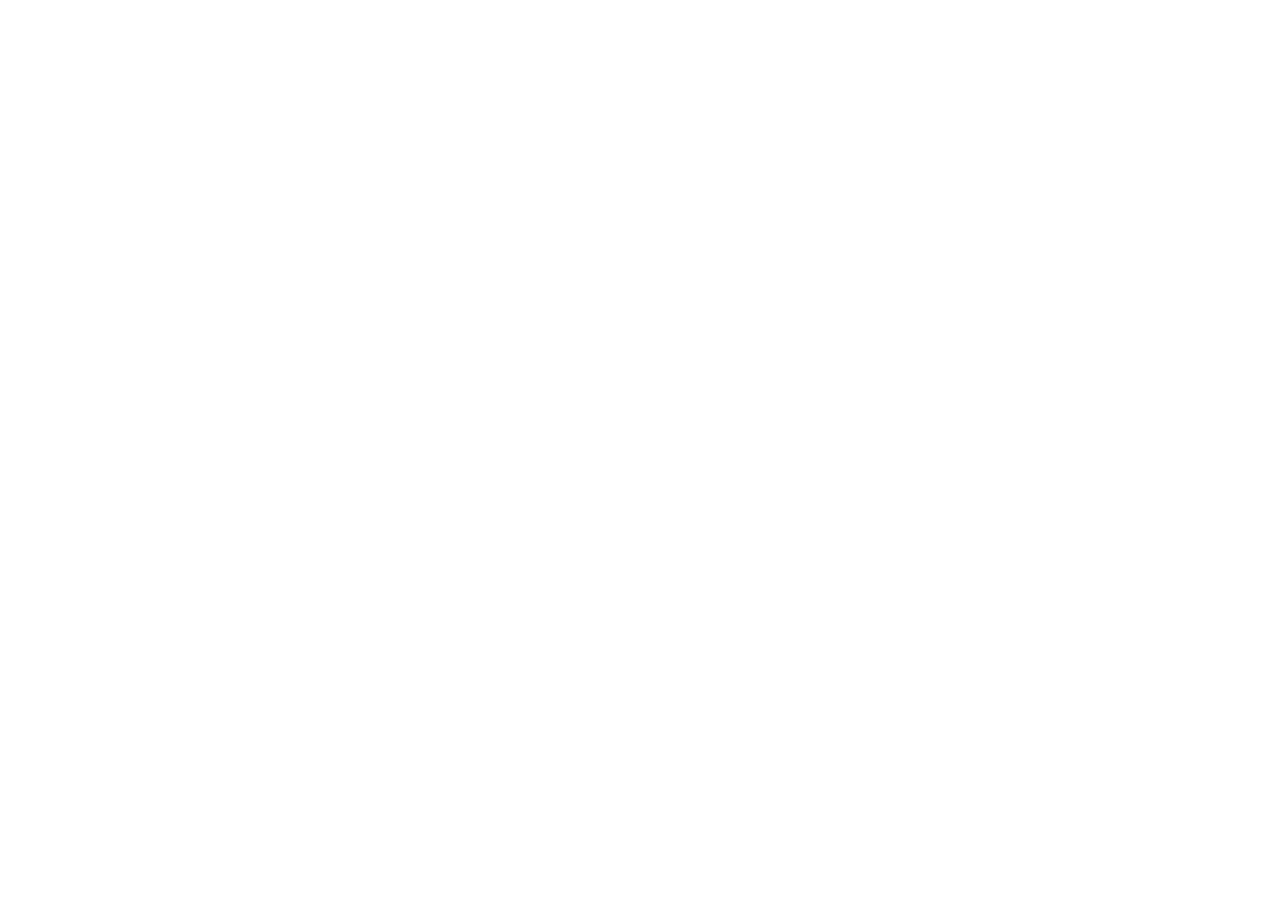
==== Formulario.html @ 4edf2ee1 "Adiciona arquivos HTML e CSS para o formulário inicial" ====
<!DOCTYPE html>
<html lang="pt-br">
<head>
    <meta charset="UTF-8">
    <meta name="viewport" content="width=device-width, initial-scale=1.0">
    <link rel="stylesheet" href="Formulario.css">
    <title>Formulario Adidas Amarelo</title>
</head>
<body>
    
</body>
</html>
---- Formulario.css ----
*{
    margin: 0;
    padding: 0;
    box-sizing: border-box;
}
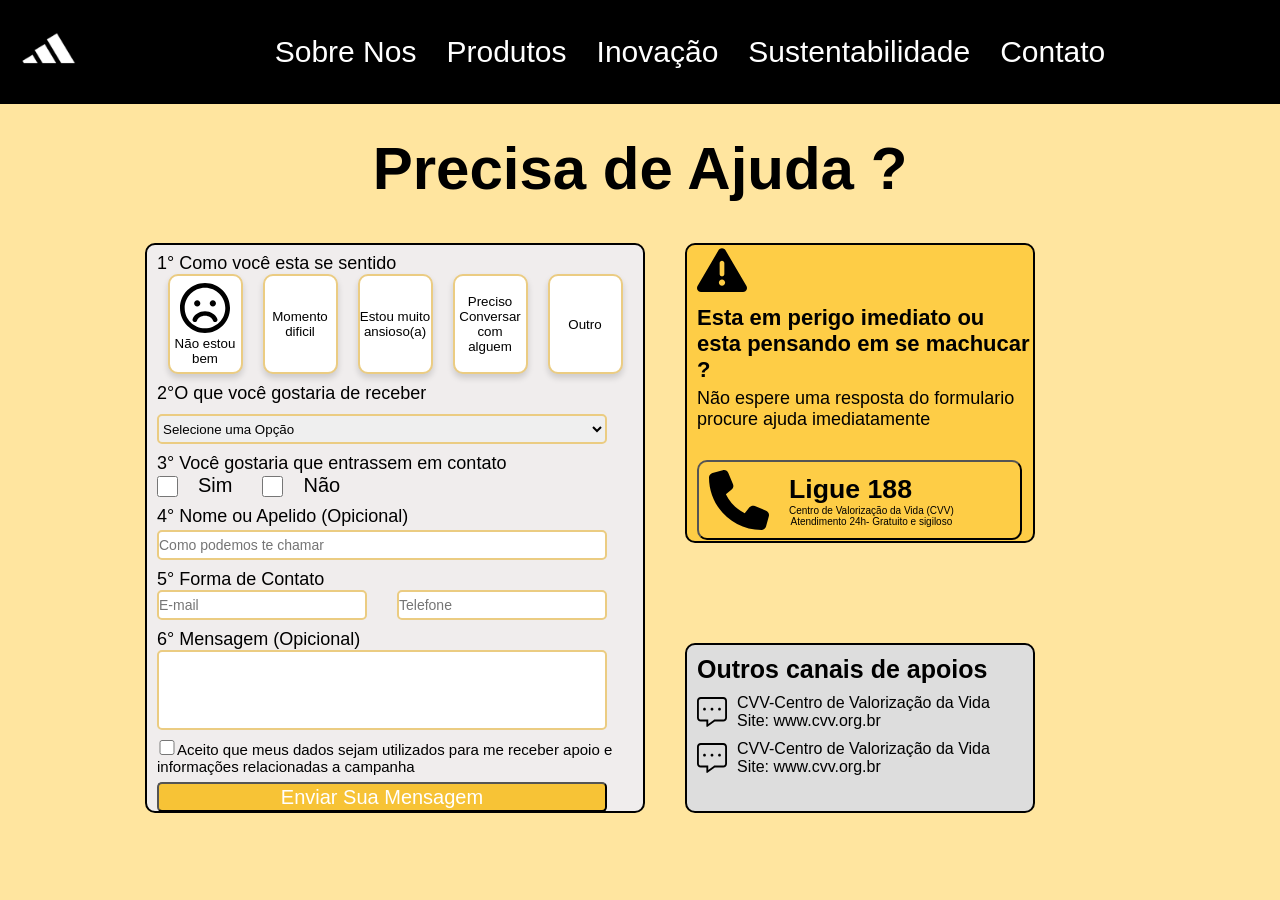
==== commit f490c89b: "Projeto Finalizado" ====
--- a/Formulario.html
+++ b/Formulario.html
@@ -1,12 +1,137 @@
 <!DOCTYPE html>
 <html lang="pt-br">
+
 <head>
     <meta charset="UTF-8">
     <meta name="viewport" content="width=device-width, initial-scale=1.0">
-    <link rel="stylesheet" href="Formulario.css">
-    <title>Formulario Adidas Amarelo</title>
+    <title>Formulario Setembro-</title>
+    <link rel="stylesheet" href="formulario.css">
 </head>
+
 <body>
-    
+    <header>
+        <div class="logo">
+            <img src="Imagem/images-removebg-preview.png" alt="">
+        </div>
+        <nav>
+            <a href="#">Sobre Nos</a>
+            <a href="#">Produtos</a>
+            <a href="#">Inovação</a>
+            <a href="#">Sustentabilidade</a>
+            <a href="#">Contato</a>
+        </nav>
+        <div class="login">
+            <svg xmlns="http://www.w3.org/2000/svg" viewBox="0 0 640 640">
+                <path
+                    d="M463 448.2C440.9 409.8 399.4 384 352 384L288 384C240.6 384 199.1 409.8 177 448.2C212.2 487.4 263.2 512 320 512C376.8 512 427.8 487.3 463 448.2zM64 320C64 178.6 178.6 64 320 64C461.4 64 576 178.6 576 320C576 461.4 461.4 576 320 576C178.6 576 64 461.4 64 320zM320 336C359.8 336 392 303.8 392 264C392 224.2 359.8 192 320 192C280.2 192 248 224.2 248 264C248 303.8 280.2 336 320 336z" />
+            </svg>
+        </div>
+    </header>
+    <div class="meio">
+        <p>Precisa de Ajuda ?</p>
+    </div>
+    <div class="container">
+        <div class="container2">
+            <div class="dados">
+                <h1>1° Como você esta se sentido</h1>
+                <div class="cards">
+                    <button><span><svg xmlns="http://www.w3.org/2000/svg" viewBox="0 0 512 512">
+                                <path
+                                    d="M143.9 398.6C131.4 394.1 124.9 380.3 129.4 367.9C146.9 319.4 198.9 288 256 288C313.1 288 365.1 319.4 382.6 367.9C387.1 380.3 380.6 394.1 368.1 398.6C355.7 403.1 341.9 396.6 337.4 384.1C328.2 358.5 297.2 336 256 336C214.8 336 183.8 358.5 174.6 384.1C170.1 396.6 156.3 403.1 143.9 398.6V398.6zM208.4 208C208.4 225.7 194 240 176.4 240C158.7 240 144.4 225.7 144.4 208C144.4 190.3 158.7 176 176.4 176C194 176 208.4 190.3 208.4 208zM304.4 208C304.4 190.3 318.7 176 336.4 176C354 176 368.4 190.3 368.4 208C368.4 225.7 354 240 336.4 240C318.7 240 304.4 225.7 304.4 208zM512 256C512 397.4 397.4 512 256 512C114.6 512 0 397.4 0 256C0 114.6 114.6 0 256 0C397.4 0 512 114.6 512 256zM256 48C141.1 48 48 141.1 48 256C48 370.9 141.1 464 256 464C370.9 464 464 370.9 464 256C464 141.1 370.9 48 256 48z" />
+                            </svg></span>Não estou bem </button>
+                    <button>Momento dificil</button>
+                    <button>Estou muito ansioso(a)</button>
+                    <button>Preciso Conversar com alguem</button>
+                    <button>Outro</button>
+
+                </div>
+                <div class="aviso2">
+                    <h1>2°O que você gostaria de receber</h1>
+                    <select name="" id="">
+                        <option value="">Selecione uma Opção</option>
+                        <option value="1">Mensagem</option>
+                        <option value="2">Telefone</option>
+                        <option value="3">E-mail</option>
+                    </select>
+                </div>
+                <div class="aviso3">
+                    <h1>3° Você gostaria que entrassem em contato</h1>
+                    <div class="checkbox">
+                        <input type="checkbox">Sim
+                        <input type="checkbox">Não
+                    </div>
+                </div>
+                <div class="aviso4">
+                    <h1>4° Nome ou Apelido (Opicional)</h1>
+                    <input type="text" placeholder="Como podemos te chamar">
+                </div>
+                <div class="aviso5">
+                    <h1>5° Forma de Contato </h1>
+                    <div class="formas-contato">
+                        <input type="email" placeholder="E-mail">
+                        <input type="tel" placeholder="Telefone">
+                    </div>
+                </div>
+                <div class="aviso6">
+                    <h1>6° Mensagem (Opicional) </h1>
+                    <input type="text">
+                </div>
+                <div class="termos">
+                    <input type="checkbox">Aceito que meus dados sejam utilizados para me receber apoio e informações
+                    relacionadas a campanha
+                </div>
+                <div class="enviar">
+                    <button>Enviar Sua Mensagem</button>
+                </div>
+            </div>
+            <div class="caso-contrario">
+                <div class="img">
+                    <svg xmlns="http://www.w3.org/2000/svg" viewBox="0 0 512 512">
+                        <path
+                            d="M256 32c14.2 0 27.3 7.5 34.5 19.8l216 368c7.3 12.4 7.3 27.7 .2 40.1S486.3 480 472 480H40c-14.3 0-27.6-7.7-34.7-20.1s-7-27.8 .2-40.1l216-368C228.7 39.5 241.8 32 256 32zm0 128c-13.3 0-24 10.7-24 24V296c0 13.3 10.7 24 24 24s24-10.7 24-24V184c0-13.3-10.7-24-24-24zm32 224c0-17.7-14.3-32-32-32s-32 14.3-32 32s14.3 32 32 32s32-14.3 32-32z" />
+                    </svg>
+                </div>
+                <div class="escrita">
+                    <h1>Esta em perigo imediato ou esta pensando em se machucar ?</h1>
+                    <p>Não espere uma resposta do formulario procure ajuda imediatamente</p>
+                </div>
+                <div>
+                    <button>
+                        <svg xmlns="http://www.w3.org/2000/svg" viewBox="0 0 512 512">
+                            <path
+                                d="M164.9 24.6c-7.7-18.6-28-28.5-47.4-23.2l-88 24C12.1 30.2 0 46 0 64C0 311.4 200.6 512 448 512c18 0 33.8-12.1 38.6-29.5l24-88c5.3-19.4-4.6-39.7-23.2-47.4l-96-40c-16.3-6.8-35.2-2.1-46.3 11.6L304.7 368C234.3 334.7 177.3 277.7 144 207.3L193.3 167c13.7-11.2 18.4-30 11.6-46.3l-40-96z" />
+                        </svg>
+                        <div class="ligue">
+
+                        
+                        <h1>Ligue 188</h1>
+                        <p>Centro de Valorização da Vida (CVV)
+                        </p>
+                        <p>Atendimento 24h- Gratuito e sigiloso</p>
+                    </div>
+                    </button>
+                </div>
+
+            </div>
+            <div class="outros-canais">
+                <h1>Outros canais de apoios </h1>
+                <div class="canais">
+                    <svg aria-hidden="true" data-prefix="fal" data-icon="comment-alt-dots" role="img" xmlns="http://www.w3.org/2000/svg" viewBox="0 0 512 512" class="svg-inline--fa fa-comment-alt-dots fa-w-16 fa-7x"><path fill="currentColor" d="M448 0H64C28.7 0 0 28.7 0 64v288c0 35.3 28.7 64 64 64h96v84c0 7.1 5.8 12 12 12 2.4 0 4.9-.7 7.1-2.4L304 416h144c35.3 0 64-28.7 64-64V64c0-35.3-28.7-64-64-64zm32 352c0 17.6-14.4 32-32 32H293.3l-8.5 6.4L192 460v-76H64c-17.6 0-32-14.4-32-32V64c0-17.6 14.4-32 32-32h384c17.6 0 32 14.4 32 32v288zM128 184c-13.3 0-24 10.7-24 24s10.7 24 24 24 24-10.7 24-24-10.7-24-24-24zm128 0c-13.3 0-24 10.7-24 24s10.7 24 24 24 24-10.7 24-24-10.7-24-24-24zm128 0c-13.3 0-24 10.7-24 24s10.7 24 24 24 24-10.7 24-24-10.7-24-24-24z" class=""></path></svg>
+                    <div class="escrita-canais">
+                        <p>CVV-Centro de Valorização da Vida </p>
+                        <p>Site:<a href=""> www.cvv.org.br</a></p>
+                    </div>
+                </div>
+                <div class="canais">
+                    <svg aria-hidden="true" data-prefix="fal" data-icon="comment-alt-dots" role="img" xmlns="http://www.w3.org/2000/svg" viewBox="0 0 512 512" class="svg-inline--fa fa-comment-alt-dots fa-w-16 fa-7x"><path fill="currentColor" d="M448 0H64C28.7 0 0 28.7 0 64v288c0 35.3 28.7 64 64 64h96v84c0 7.1 5.8 12 12 12 2.4 0 4.9-.7 7.1-2.4L304 416h144c35.3 0 64-28.7 64-64V64c0-35.3-28.7-64-64-64zm32 352c0 17.6-14.4 32-32 32H293.3l-8.5 6.4L192 460v-76H64c-17.6 0-32-14.4-32-32V64c0-17.6 14.4-32 32-32h384c17.6 0 32 14.4 32 32v288zM128 184c-13.3 0-24 10.7-24 24s10.7 24 24 24 24-10.7 24-24-10.7-24-24-24zm128 0c-13.3 0-24 10.7-24 24s10.7 24 24 24 24-10.7 24-24-10.7-24-24-24zm128 0c-13.3 0-24 10.7-24 24s10.7 24 24 24 24-10.7 24-24-10.7-24-24-24z" class=""></path></svg>
+                    <div class="escrita-canais">
+                        <p>CVV-Centro de Valorização da Vida </p>
+                        <p>Site:<a href=""> www.cvv.org.br</a></p>
+                    </div>
+                </div>
+            </div>
+        </div>
+    </div>
 </body>
+
 </html>
--- a/formulario.css
+++ b/formulario.css
@@ -0,0 +1,317 @@
+* {
+    margin: 0;
+    padding: 0;
+    box-sizing: border-box;
+    font-family: Arial, sans-serif;
+}
+
+body {
+    background-color: rgb(255, 229, 159);
+}
+
+header {
+    display: flex;
+    align-items: center;
+    justify-content: space-between;
+    background-color: black;
+
+    img {
+        width: 100px;
+        height: 100px;
+
+    }
+
+    a {
+        text-decoration: none;
+        color: white;
+        font-size: 30px;
+    }
+}
+
+nav {
+    display: flex;
+    gap: 30px;
+
+}
+
+.login {
+    background: white;
+}
+
+.dados {
+    background-color: rgb(240, 237, 237);
+    border: 2px solid black;
+    width: 500px;
+    border-radius: 10px;
+    height: 570px;
+    font-size: 13px;
+    grid-row-start: 1;
+    grid-row-end: 5;
+    grid-column-start: 2;
+    grid-column-end: 3;
+    margin-left: 50px;
+
+    h1 {
+        font-size: 18px;
+        font-weight: 500;
+        margin-left: 10px;
+        margin-top: 8px;
+    }
+
+}
+
+.container {
+    display: flex;
+    justify-content: center;
+    margin-top: 40px;
+}
+
+.container2 {
+    display: grid;
+    grid-template-columns: repeat(4, 1fr);
+    grid-template-rows: repeat(6, 100px);
+    column-gap: 40px;
+    margin-right: 150px;
+
+    input {
+        height: 15px;
+        border-radius: 5px;
+        border: 2px solid #EBCC82;
+    }
+
+    select {
+        border-radius: 5px;
+        width: 5px;
+        height: 25px;
+        border: 2px solid #EBCC82;
+    }
+}
+
+.aviso2 {
+
+    select {
+        width: 450px;
+        margin-top: 10px;
+        border: 2px solid #EBCC82;
+        margin-left: 10px;
+        height: 30px;
+    }
+
+    opition:disabled {
+        color: #999999;
+
+    }
+
+    margin-top: 9px;
+}
+
+.cards {
+    display: flex;
+    align-items: center;
+    justify-content: center;
+    gap: 20px;
+
+    button {
+        background-color: white;
+        width: 75px;
+        height: 100px;
+        border-radius: 10px;
+        border: 2px solid #EBCC82;
+        cursor: pointer;
+        box-shadow: 0 4px 6px rgba(0, 0, 0, 0.15);
+        transition: all 0.3s ease;
+
+        button:active {
+            transform: scale(0.95);
+            /* Encolhe 5% simulando o afundamento */
+            box-shadow: 0 2px 4px rgba(0, 0, 0, 0.1);
+            /* Sombra diminui */
+        }
+
+        svg {
+            width: 50px;
+            height: 50px;
+        }
+    }
+}
+
+.outros-canais {
+    background-color: rgb(221, 221, 221);
+    height: 170px;
+    grid-row-start: 5;
+    grid-row-end: 6;
+    grid-column-start: 3;
+    grid-column-end: 4;
+    border-radius: 10px;
+    border: 2px solid black;
+
+    h1 {
+        font-size: 25px;
+        margin-left: 10px;
+        margin-top: 10px;
+    }
+}
+
+.caso-contrario {
+    background-color: #FECD46;
+    grid-row-start: 1;
+    grid-row-end: 4;
+    grid-column-start: 3;
+    grid-column-end: 4;
+    border-radius: 10px;
+    border: 2px solid black;
+    width: 350px;
+
+    button {
+        display: flex;
+        align-items: center;
+        width: 325px;
+        height: 80px;
+        margin-left: 10px;
+        margin-top: 30px;
+        border-radius: 10px;
+        background-color: #FECD46;
+
+        p {
+            font-size: 10px;
+            margin-left: 20px;
+        }
+
+        h1 {
+            display: flex;
+            margin-left: 20px;
+            ;
+        }
+
+        svg {
+            width: 60px;
+            margin-left: 10px;
+        }
+    }
+}
+
+.aviso3 {
+    input {
+        width: 21px;
+        height: 21px;
+        border: 2px solid #EBCC82;
+        cursor: pointer;
+        margin-left: 10px;
+        margin-top: 2px;
+    }
+
+    margin-top: 9px;
+}
+
+.checkbox {
+    display: flex;
+    align-items: center;
+    font-size: 20px;
+    gap: 20px;
+}
+
+.aviso6 {
+    input {
+        height: 80px;
+        width: 450px;
+        margin-left: 10px;
+    }
+
+    margin-top: 9px;
+}
+
+.aviso5 {
+    input {
+        width: 210px;
+        height: 30px;
+        margin-left: 10px;
+        font-size: 14px;
+    }
+
+    margin-top: 9px;
+}
+
+.formas-contato {
+    display: flex;
+    gap: 20px;
+}
+
+.aviso4 {
+    input {
+        width: 450px;
+        height: 30px;
+        margin-left: 10px;
+        margin-top: 3px;
+        font-size: 14px;
+    }
+
+    margin-top:9px
+}
+
+.termos {
+    input {
+        width: 20px;
+    }
+
+    font-size: 15px;
+    margin-left: 10px;
+    margin-top: 10px;
+}
+
+.enviar {
+    button {
+        width: 450px;
+        height: 30px;
+        background-color: #f7c336;
+        font-weight: 500;
+        border-radius: 5px;
+        color: white;
+        font-size: 20px;
+    }
+
+    margin-top: 7px;
+    margin-left: 10px;
+}
+
+.img {
+    width: 50px;
+    height: 50px;
+    margin-left: 10px;
+}
+
+.escrita {
+    font-size: 11px;
+    margin-left: 10px;
+    font-weight: 500;
+    margin-top: 10px;
+
+    p {
+        font-size: 18px;
+        font-weight: 400;
+        margin-top: 5px;
+    }
+}
+
+.canais {
+    display: flex;
+    margin-left: 10px;
+    margin-top: 10px;
+    gap: 10px;
+
+    svg {
+        width: 30px;
+    }
+
+    a {
+        text-decoration: none;
+        color: black;
+    }
+}
+
+.meio {
+    display: flex;
+    justify-content: center;
+    font-size: 60px;
+    font-weight: 600;
+    margin-top: 30px;
+}
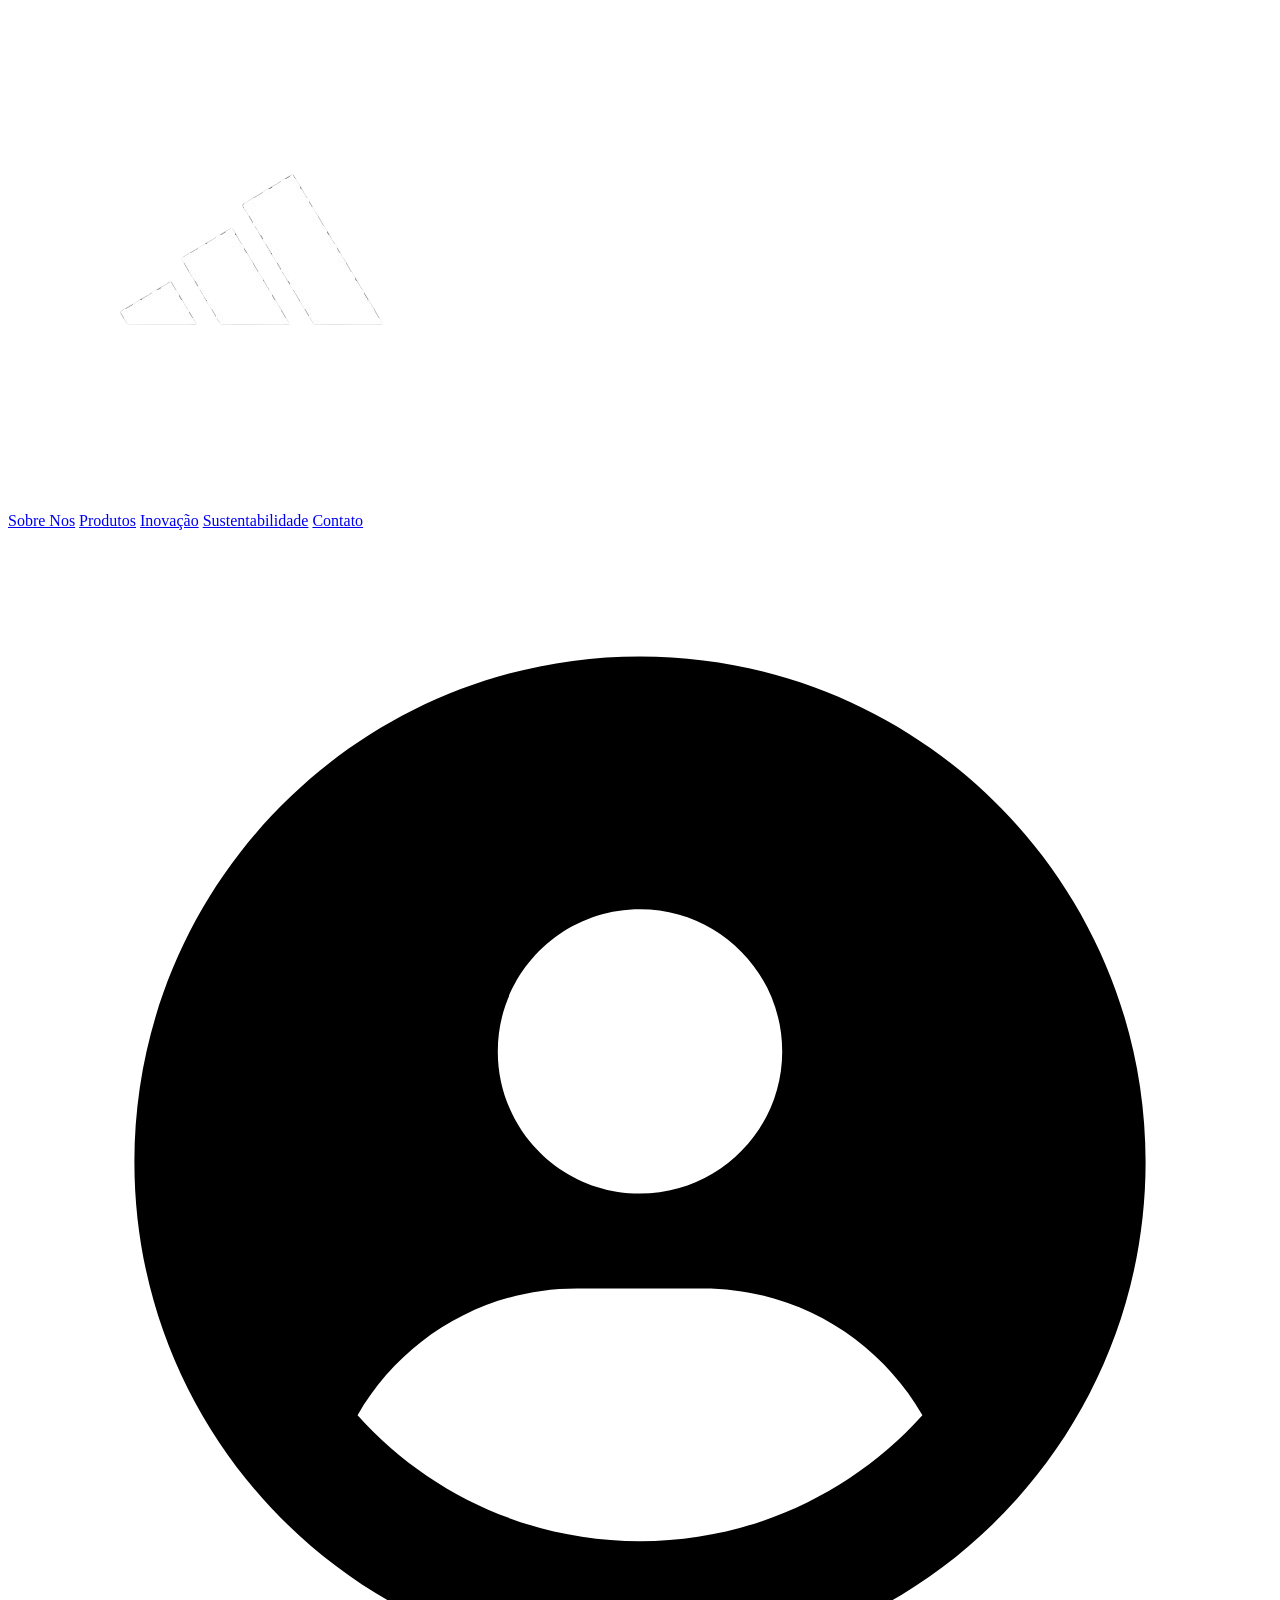
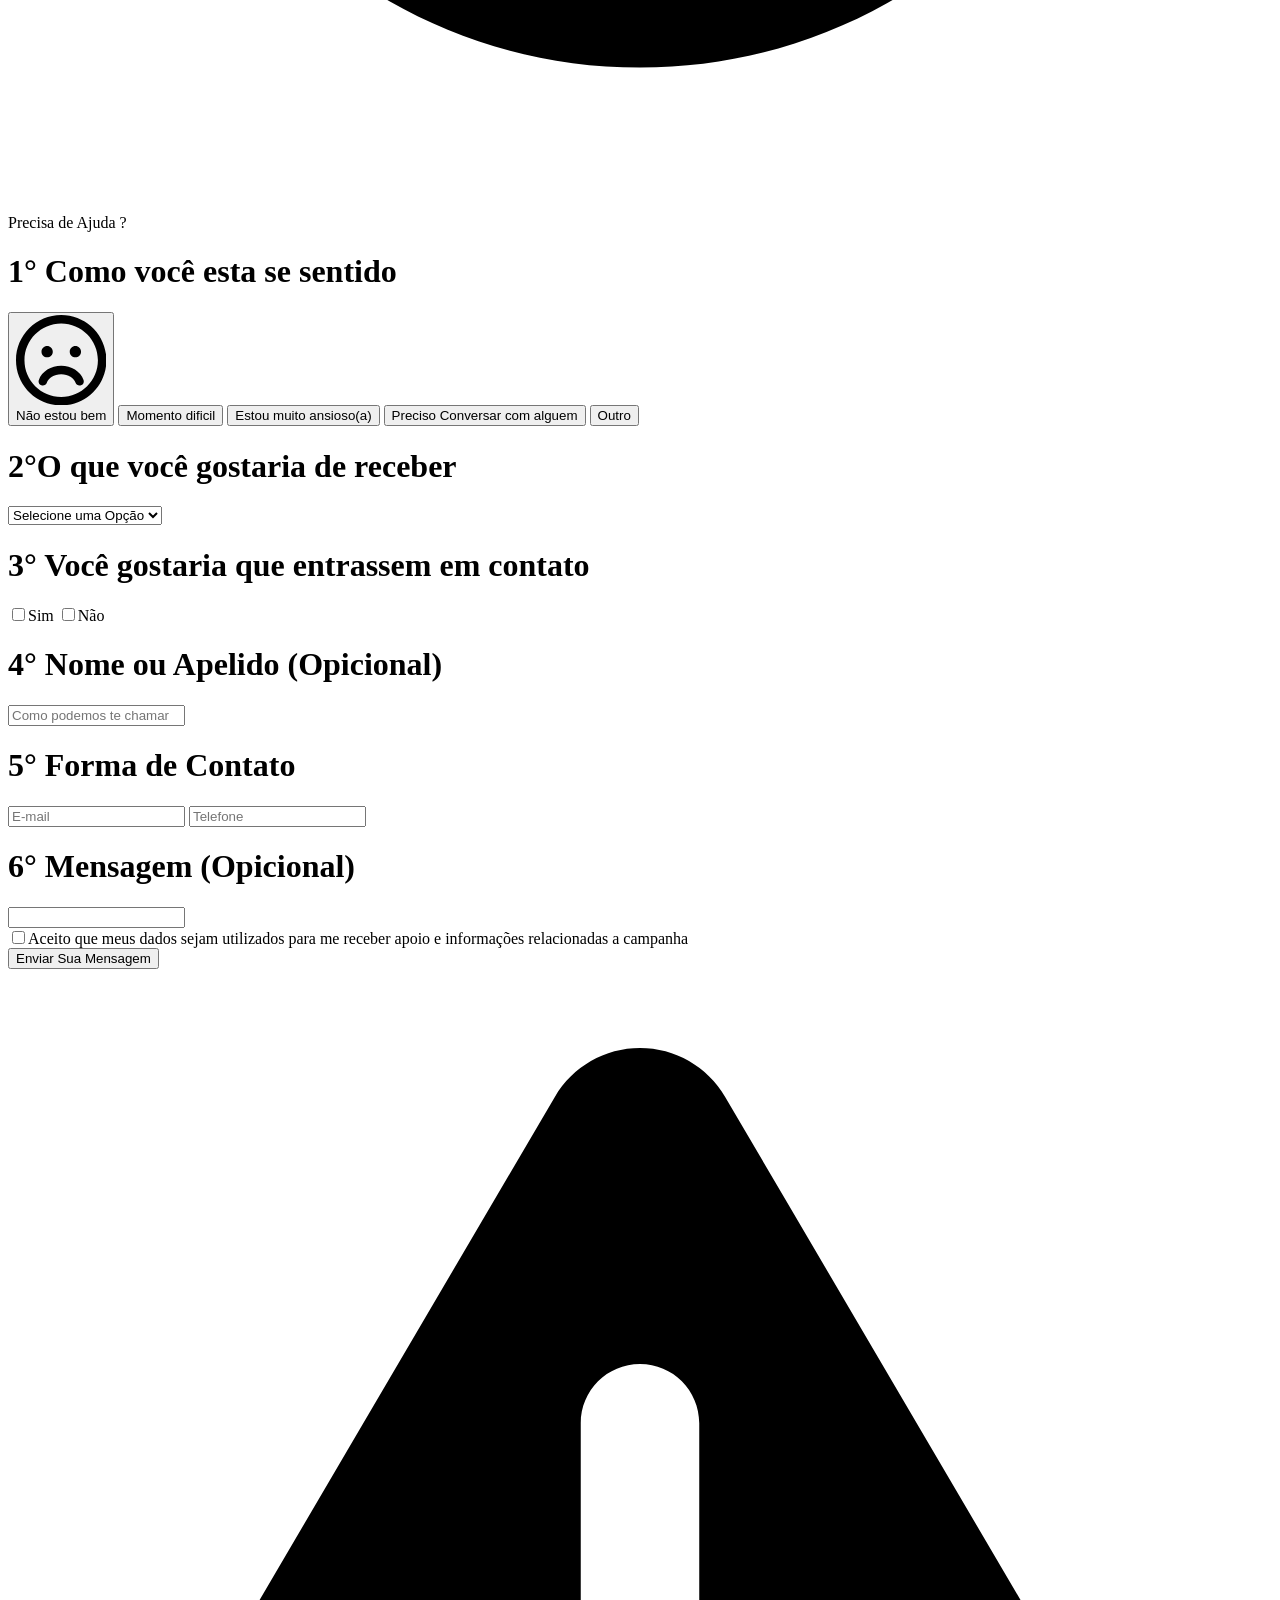
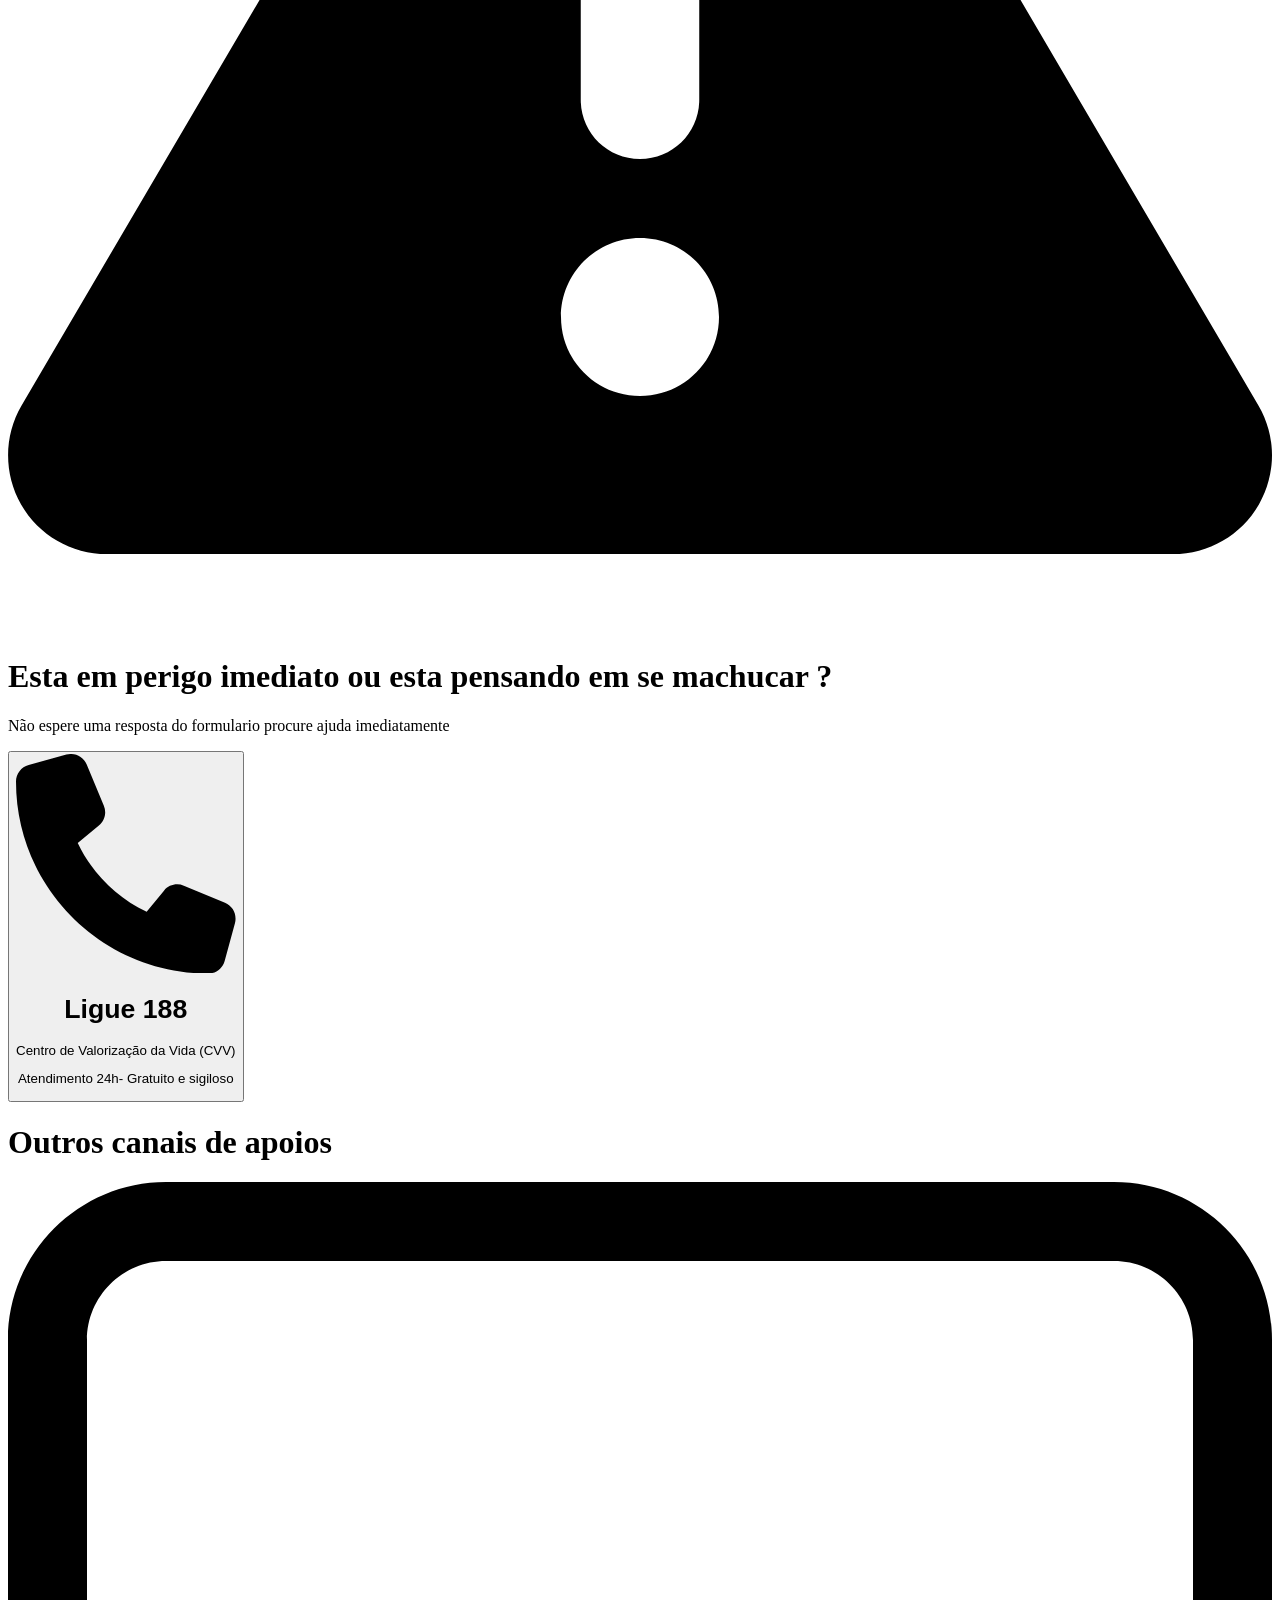
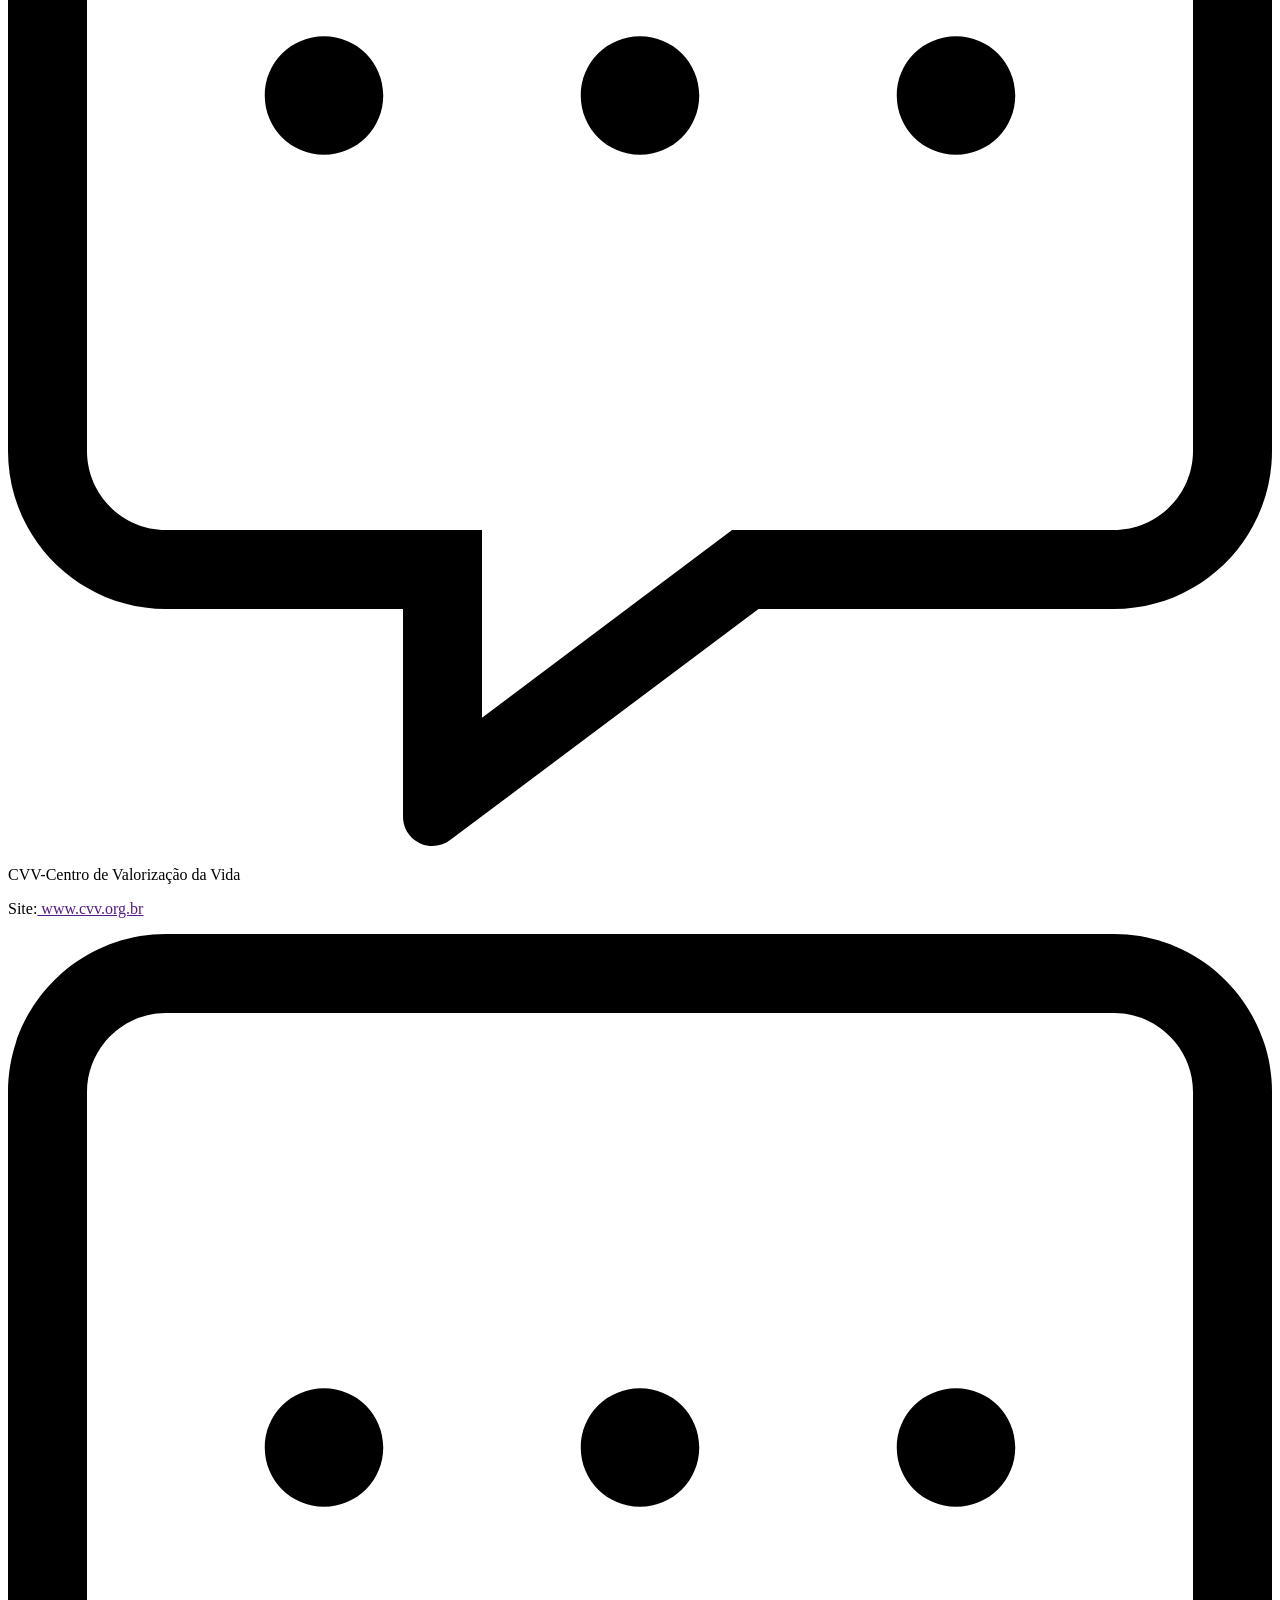
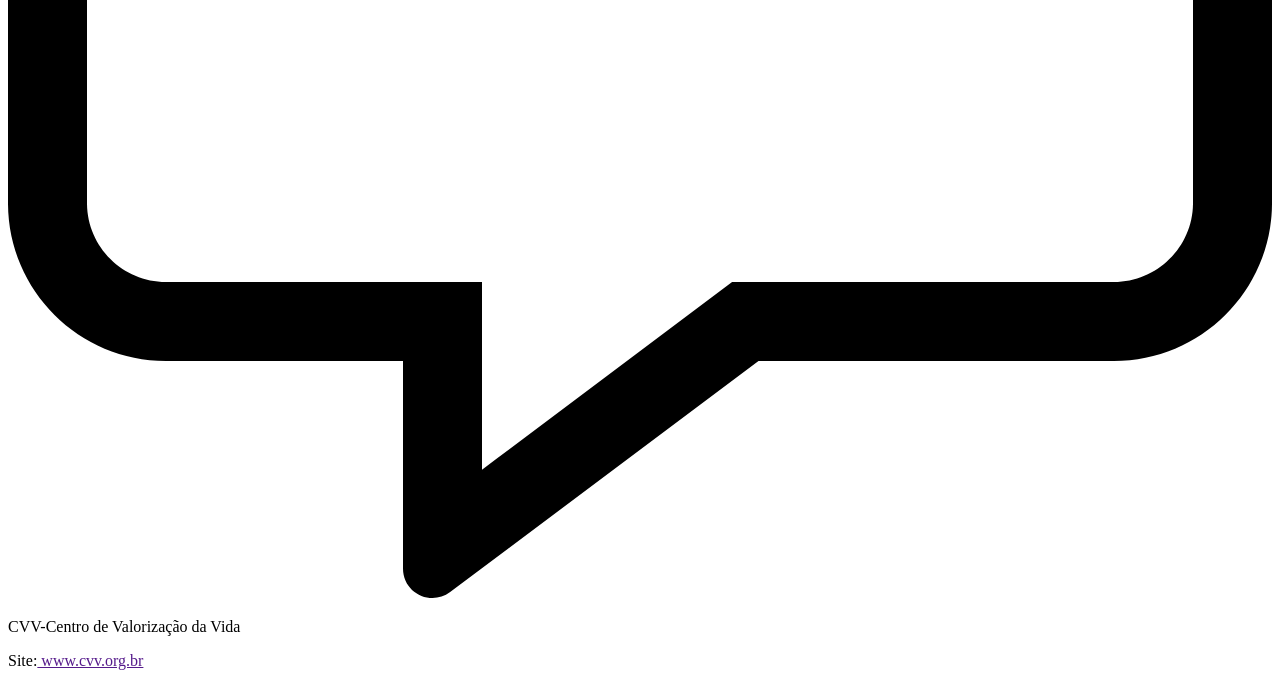
==== commit 442a8c28: "Add new image file 'lupa.png' to the project" ====
--- a/Formulario.html
+++ b/Formulario.html
@@ -11,7 +11,7 @@
 <body>
     <header>
         <div class="logo">
-            <img src="Imagem/images-removebg-preview.png" alt="">
+            <img src="img/logoF.png" alt="">
         </div>
         <nav>
             <a href="#">Sobre Nos</a>
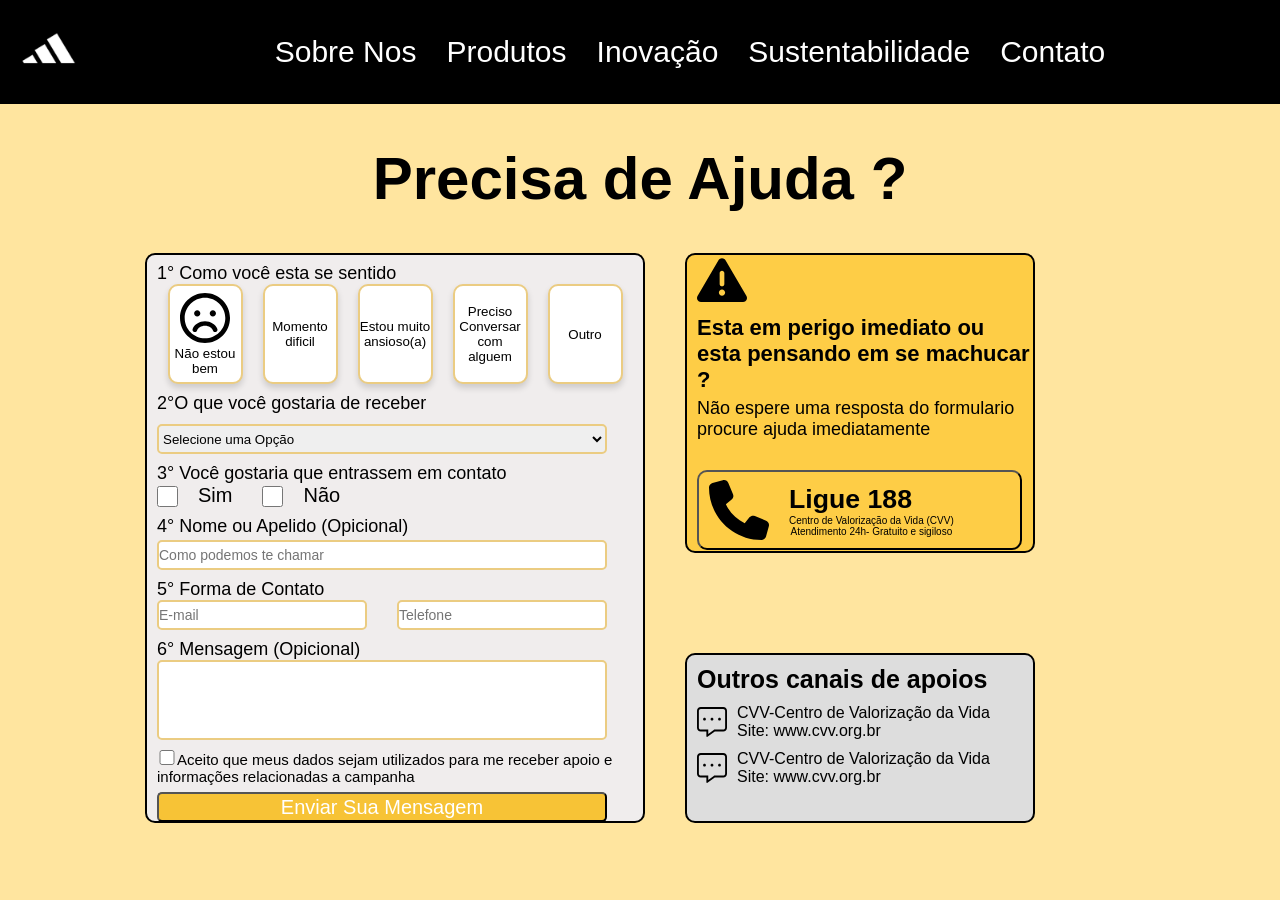
==== commit 1be9f818: "Corrige o caminho do arquivo CSS no HTML" ====
--- a/Formulario.html
+++ b/Formulario.html
@@ -5,7 +5,7 @@
     <meta charset="UTF-8">
     <meta name="viewport" content="width=device-width, initial-scale=1.0">
     <title>Formulario Setembro-</title>
-    <link rel="stylesheet" href="formulario.css">
+    <link rel="stylesheet" href="Formulario.css">
 </head>
 
 <body>
--- a/Formulario.css
+++ b/Formulario.css
@@ -0,0 +1,317 @@
+* {
+    margin: 0;
+    padding: 0;
+    box-sizing: border-box;
+    font-family: Arial, sans-serif;
+}
+
+body {
+    background-color: rgb(255, 229, 159);
+}
+
+header {
+    display: flex;
+    align-items: center;
+    justify-content: space-between;
+    background-color: black;
+
+    img {
+        width: 100px;
+        height: 100px;
+
+    }
+
+    a {
+        text-decoration: none;
+        color: white;
+        font-size: 30px;
+    }
+}
+
+nav {
+    display: flex;
+    gap: 30px;
+
+}
+
+.login {
+    background: white;
+}
+
+.dados {
+    background-color: rgb(240, 237, 237);
+    border: 2px solid black;
+    width: 500px;
+    border-radius: 10px;
+    height: 570px;
+    font-size: 13px;
+    grid-row-start: 1;
+    grid-row-end: 5;
+    grid-column-start: 2;
+    grid-column-end: 3;
+    margin-left: 50px;
+
+    h1 {
+        font-size: 18px;
+        font-weight: 500;
+        margin-left: 10px;
+        margin-top: 8px;
+    }
+
+}
+
+.container {
+    display: flex;
+    justify-content: center;
+    margin-top: 40px;
+}
+
+.container2 {
+    display: grid;
+    grid-template-columns: repeat(4, 1fr);
+    grid-template-rows: repeat(6, 100px);
+    column-gap: 40px;
+    margin-right: 150px;
+
+    input {
+        height: 15px;
+        border-radius: 5px;
+        border: 2px solid #EBCC82;
+    }
+
+    select {
+        border-radius: 5px;
+        width: 5px;
+        height: 25px;
+        border: 2px solid #EBCC82;
+    }
+}
+
+.aviso2 {
+
+    select {
+        width: 450px;
+        margin-top: 10px;
+        border: 2px solid #EBCC82;
+        margin-left: 10px;
+        height: 30px;
+    }
+
+    opition:disabled {
+        color: #999999;
+
+    }
+
+    margin-top: 9px;
+}
+
+.cards {
+    display: flex;
+    align-items: center;
+    justify-content: center;
+    gap: 20px;
+
+    button {
+        background-color: white;
+        width: 75px;
+        height: 100px;
+        border-radius: 10px;
+        border: 2px solid #EBCC82;
+        cursor: pointer;
+        box-shadow: 0 4px 6px rgba(0, 0, 0, 0.15);
+        transition: all 0.3s ease;
+
+        button:active {
+            transform: scale(0.95);
+            /* Encolhe 5% simulando o afundamento */
+            box-shadow: 0 2px 4px rgba(0, 0, 0, 0.1);
+            /* Sombra diminui */
+        }
+
+        svg {
+            width: 50px;
+            height: 50px;
+        }
+    }
+}
+
+.outros-canais {
+    background-color: rgb(221, 221, 221);
+    height: 170px;
+    grid-row-start: 5;
+    grid-row-end: 6;
+    grid-column-start: 3;
+    grid-column-end: 4;
+    border-radius: 10px;
+    border: 2px solid black;
+
+    h1 {
+        font-size: 25px;
+        margin-left: 10px;
+        margin-top: 10px;
+    }
+}
+
+.caso-contrario {
+    background-color: #FECD46;
+    grid-row-start: 1;
+    grid-row-end: 4;
+    grid-column-start: 3;
+    grid-column-end: 4;
+    border-radius: 10px;
+    border: 2px solid black;
+    width: 350px;
+
+    button {
+        display: flex;
+        align-items: center;
+        width: 325px;
+        height: 80px;
+        margin-left: 10px;
+        margin-top: 30px;
+        border-radius: 10px;
+        background-color: #FECD46;
+
+        p {
+            font-size: 10px;
+            margin-left: 20px;
+        }
+
+        h1 {
+            display: flex;
+            margin-left: 20px;
+            ;
+        }
+
+        svg {
+            width: 60px;
+            margin-left: 10px;
+        }
+    }
+}
+
+.aviso3 {
+    input {
+        width: 21px;
+        height: 21px;
+        border: 2px solid #EBCC82;
+        cursor: pointer;
+        margin-left: 10px;
+        margin-top: 2px;
+    }
+
+    margin-top: 9px;
+}
+
+.checkbox {
+    display: flex;
+    align-items: center;
+    font-size: 20px;
+    gap: 20px;
+}
+
+.aviso6 {
+    input {
+        height: 80px;
+        width: 450px;
+        margin-left: 10px;
+    }
+
+    margin-top: 9px;
+}
+
+.aviso5 {
+    input {
+        width: 210px;
+        height: 30px;
+        margin-left: 10px;
+        font-size: 14px;
+    }
+
+    margin-top: 9px;
+}
+
+.formas-contato {
+    display: flex;
+    gap: 20px;
+}
+
+.aviso4 {
+    input {
+        width: 450px;
+        height: 30px;
+        margin-left: 10px;
+        margin-top: 3px;
+        font-size: 14px;
+    }
+
+    margin-top:9px
+}
+
+.termos {
+    input {
+        width: 20px;
+    }
+
+    font-size: 15px;
+    margin-left: 10px;
+    margin-top: 10px;
+}
+
+.enviar {
+    button {
+        width: 450px;
+        height: 30px;
+        background-color: #f7c336;
+        font-weight: 500;
+        border-radius: 5px;
+        color: white;
+        font-size: 20px;
+    }
+
+    margin-top: 7px;
+    margin-left: 10px;
+}
+
+.img {
+    width: 50px;
+    height: 50px;
+    margin-left: 10px;
+}
+
+.escrita {
+    font-size: 11px;
+    margin-left: 10px;
+    font-weight: 500;
+    margin-top: 10px;
+
+    p {
+        font-size: 18px;
+        font-weight: 400;
+        margin-top: 5px;
+    }
+}
+
+.canais {
+    display: flex;
+    margin-left: 10px;
+    margin-top: 10px;
+    gap: 10px;
+
+    svg {
+        width: 30px;
+    }
+
+    a {
+        text-decoration: none;
+        color: black;
+    }
+}
+
+.meio {
+    display: flex;
+    justify-content: center;
+    font-size: 60px;
+    font-weight: 600;
+    margin-top: 40px;
+}
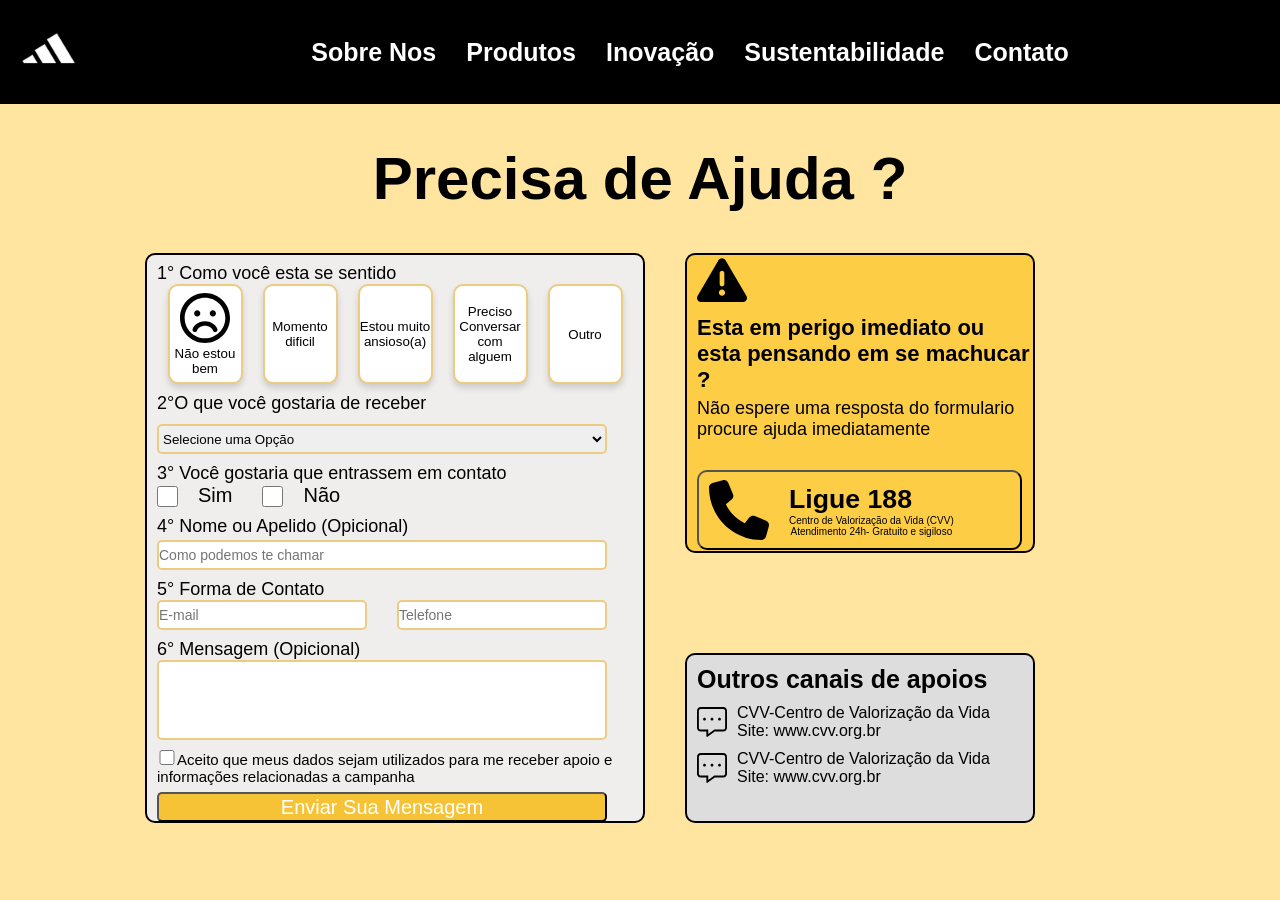
==== commit 7eb45b91: "Ajusta estilos no CSS e corrige a formatação no HTML" ====
--- a/Formulario.html
+++ b/Formulario.html
@@ -103,12 +103,12 @@
                         </svg>
                         <div class="ligue">
 
-                        
-                        <h1>Ligue 188</h1>
-                        <p>Centro de Valorização da Vida (CVV)
-                        </p>
-                        <p>Atendimento 24h- Gratuito e sigiloso</p>
-                    </div>
+
+                            <h1>Ligue 188</h1>
+                            <p>Centro de Valorização da Vida (CVV)
+                            </p>
+                            <p>Atendimento 24h- Gratuito e sigiloso</p>
+                        </div>
                     </button>
                 </div>
 
@@ -116,14 +116,26 @@
             <div class="outros-canais">
                 <h1>Outros canais de apoios </h1>
                 <div class="canais">
-                    <svg aria-hidden="true" data-prefix="fal" data-icon="comment-alt-dots" role="img" xmlns="http://www.w3.org/2000/svg" viewBox="0 0 512 512" class="svg-inline--fa fa-comment-alt-dots fa-w-16 fa-7x"><path fill="currentColor" d="M448 0H64C28.7 0 0 28.7 0 64v288c0 35.3 28.7 64 64 64h96v84c0 7.1 5.8 12 12 12 2.4 0 4.9-.7 7.1-2.4L304 416h144c35.3 0 64-28.7 64-64V64c0-35.3-28.7-64-64-64zm32 352c0 17.6-14.4 32-32 32H293.3l-8.5 6.4L192 460v-76H64c-17.6 0-32-14.4-32-32V64c0-17.6 14.4-32 32-32h384c17.6 0 32 14.4 32 32v288zM128 184c-13.3 0-24 10.7-24 24s10.7 24 24 24 24-10.7 24-24-10.7-24-24-24zm128 0c-13.3 0-24 10.7-24 24s10.7 24 24 24 24-10.7 24-24-10.7-24-24-24zm128 0c-13.3 0-24 10.7-24 24s10.7 24 24 24 24-10.7 24-24-10.7-24-24-24z" class=""></path></svg>
+                    <svg aria-hidden="true" data-prefix="fal" data-icon="comment-alt-dots" role="img"
+                        xmlns="http://www.w3.org/2000/svg" viewBox="0 0 512 512"
+                        class="svg-inline--fa fa-comment-alt-dots fa-w-16 fa-7x">
+                        <path fill="currentColor"
+                            d="M448 0H64C28.7 0 0 28.7 0 64v288c0 35.3 28.7 64 64 64h96v84c0 7.1 5.8 12 12 12 2.4 0 4.9-.7 7.1-2.4L304 416h144c35.3 0 64-28.7 64-64V64c0-35.3-28.7-64-64-64zm32 352c0 17.6-14.4 32-32 32H293.3l-8.5 6.4L192 460v-76H64c-17.6 0-32-14.4-32-32V64c0-17.6 14.4-32 32-32h384c17.6 0 32 14.4 32 32v288zM128 184c-13.3 0-24 10.7-24 24s10.7 24 24 24 24-10.7 24-24-10.7-24-24-24zm128 0c-13.3 0-24 10.7-24 24s10.7 24 24 24 24-10.7 24-24-10.7-24-24-24zm128 0c-13.3 0-24 10.7-24 24s10.7 24 24 24 24-10.7 24-24-10.7-24-24-24z"
+                            class=""></path>
+                    </svg>
                     <div class="escrita-canais">
                         <p>CVV-Centro de Valorização da Vida </p>
                         <p>Site:<a href=""> www.cvv.org.br</a></p>
                     </div>
                 </div>
                 <div class="canais">
-                    <svg aria-hidden="true" data-prefix="fal" data-icon="comment-alt-dots" role="img" xmlns="http://www.w3.org/2000/svg" viewBox="0 0 512 512" class="svg-inline--fa fa-comment-alt-dots fa-w-16 fa-7x"><path fill="currentColor" d="M448 0H64C28.7 0 0 28.7 0 64v288c0 35.3 28.7 64 64 64h96v84c0 7.1 5.8 12 12 12 2.4 0 4.9-.7 7.1-2.4L304 416h144c35.3 0 64-28.7 64-64V64c0-35.3-28.7-64-64-64zm32 352c0 17.6-14.4 32-32 32H293.3l-8.5 6.4L192 460v-76H64c-17.6 0-32-14.4-32-32V64c0-17.6 14.4-32 32-32h384c17.6 0 32 14.4 32 32v288zM128 184c-13.3 0-24 10.7-24 24s10.7 24 24 24 24-10.7 24-24-10.7-24-24-24zm128 0c-13.3 0-24 10.7-24 24s10.7 24 24 24 24-10.7 24-24-10.7-24-24-24zm128 0c-13.3 0-24 10.7-24 24s10.7 24 24 24 24-10.7 24-24-10.7-24-24-24z" class=""></path></svg>
+                    <svg aria-hidden="true" data-prefix="fal" data-icon="comment-alt-dots" role="img"
+                        xmlns="http://www.w3.org/2000/svg" viewBox="0 0 512 512"
+                        class="svg-inline--fa fa-comment-alt-dots fa-w-16 fa-7x">
+                        <path fill="currentColor"
+                            d="M448 0H64C28.7 0 0 28.7 0 64v288c0 35.3 28.7 64 64 64h96v84c0 7.1 5.8 12 12 12 2.4 0 4.9-.7 7.1-2.4L304 416h144c35.3 0 64-28.7 64-64V64c0-35.3-28.7-64-64-64zm32 352c0 17.6-14.4 32-32 32H293.3l-8.5 6.4L192 460v-76H64c-17.6 0-32-14.4-32-32V64c0-17.6 14.4-32 32-32h384c17.6 0 32 14.4 32 32v288zM128 184c-13.3 0-24 10.7-24 24s10.7 24 24 24 24-10.7 24-24-10.7-24-24-24zm128 0c-13.3 0-24 10.7-24 24s10.7 24 24 24 24-10.7 24-24-10.7-24-24-24zm128 0c-13.3 0-24 10.7-24 24s10.7 24 24 24 24-10.7 24-24-10.7-24-24-24z"
+                            class=""></path>
+                    </svg>
                     <div class="escrita-canais">
                         <p>CVV-Centro de Valorização da Vida </p>
                         <p>Site:<a href=""> www.cvv.org.br</a></p>
--- a/Formulario.css
+++ b/Formulario.css
@@ -18,13 +18,13 @@
     img {
         width: 100px;
         height: 100px;
-
     }
 
     a {
         text-decoration: none;
         color: white;
-        font-size: 30px;
+        font-size: 25px;
+        font-weight: 700;
     }
 }
 
